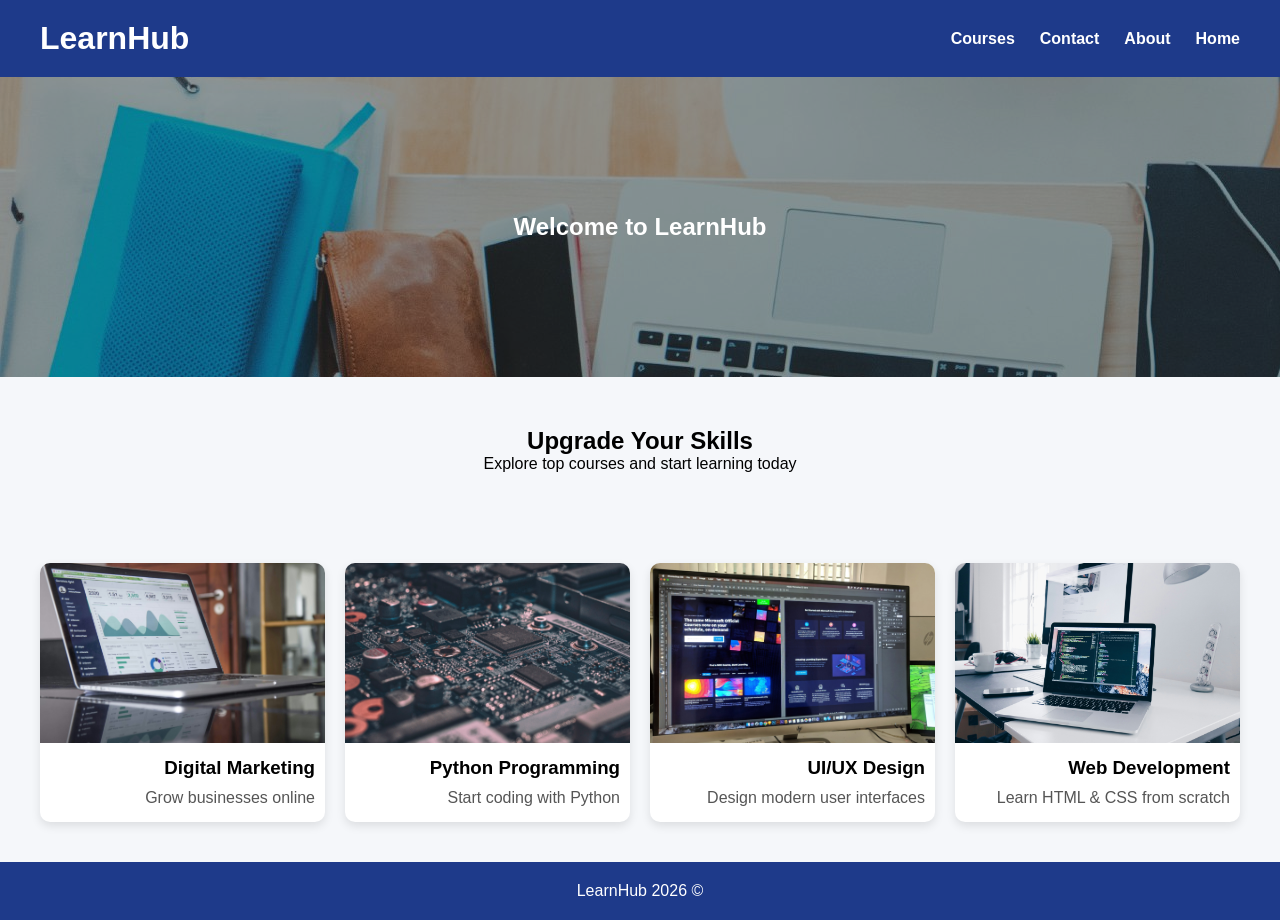
==== index.html @ 717265f0 "web courses" ====
<!DOCTYPE html>
<html lang="en">
<head>
    <meta charset="UTF-8">
    <meta name="viewport" content="width=device-width, initial-scale=1.0">
    <title>Courses Platform</title>
    <link rel="stylesheet" href="style.css">

    <link href="https://fonts.googleapis.com/css2?family=Poppins&display=swap" rel="stylesheet">
</head>

<body>

<header>
    <h1>LearnHub</h1>

    <nav>
        <a href="index.html">Home</a>
        <a href="about.html">About</a>
        <a href="contact.html"> Contact</a>
        <a href="index.html#courses">Courses</a>
    </nav>
</header>

<section class="banner">
    <h2>Welcome to LearnHub</h2>
</section>

<section class="hero">
    <h2>Upgrade Your Skills</h2>
    <p>Explore top courses and start learning today</p>
</section>

<section class="courses" id="Courses">

    <a href="course1.html" class="card">
        <img src="web.jpg" alt="">
        <h3>Web Development</h3>
        <p>Learn HTML & CSS from scratch</p>
    </a>

    <a href="course2.html" class="card">
        <img src="ui.jpg" alt="">
        <h3>UI/UX Design</h3>
        <p>Design modern user interfaces</p>
    </a>

    <a href="course3.html" class="card">
        <img src="python .jpg" alt="">
        <h3>Python Programming</h3>
        <p>Start coding with Python</p>
    </a>

    <a href="course4.html" class="card">
        <img src="marketing .jpg" alt="">
        <h3>Digital Marketing</h3>
        <p>Grow businesses online</p>
    </a>

</section>

<footer>
    <p>© 2026 LearnHub</p>
</footer>

</body>
</html>
---- style.css ----
* {
    margin: 0;
    padding: 0;
    box-sizing: border-box;
}

body {
    font-family: 'Cairo', sans-serif;
    direction: rtl;
    background: #f5f7fa;
}


header {
    display: flex;
    justify-content: space-between;
    align-items: center;
    flex-direction: row-reverse;
    padding: 20px 40px;
    background: #1e3a8a;
    color: white;
}

header nav {
    display: flex;
    gap: 25px;
}

header nav a {
    color: white;
    text-decoration: none;
    font-weight: 600;
    transition: 0.3s;
}

header nav a:hover {
    opacity: 0.7;
}






.banner {
    height: 300px;
    display: flex;
    flex-direction: column;
    align-items: center;
    justify-content: center;
    color: white;
    text-align: center;
    background: url("back\ .jpg");
    position: relative;

}


.banner::before {
    content: "";
    position: absolute;
    top: 0;
    left: 0;
    right: 0;
    bottom: 0;
    background: rgba(0, 0, 0, 0.4);
}


.banner h2,
.banner p {
    position: relative;
    z-index: 1;
    margin: 0;
}

.hero{
   text-align: center;
   padding: 50px;
   

}
.courses {
    display: grid;
    grid-template-columns: repeat(auto-fit, minmax(250px, 1fr));
    gap: 20px;
    padding: 40px;
}


.card {
    background: white;
    border-radius: 10px;
    overflow: hidden;
    text-decoration: none;
    color: black;
    transition: 0.3s;
    box-shadow: 0 4px 10px rgba(0,0,0,0.1);
}


.card img {
    width: 100%;
    height: 180px;
    object-fit: cover;
}

.card h3 {
    padding: 10px;
}

.card p {
    padding: 0 10px 15px;
    color: #555;
}

.card:hover {
    transform: translateY(-8px);
}


.details {
    display: flex;
    gap: 20px;
    padding: 40px;
    flex-wrap: wrap;
    align-items: center;
}

.details iframe {
    flex: 1;
    min-width: 300px;
    height: 300px;
}

.details p {
    flex: 1;
    line-height: 1.8;
}


footer {
    text-align: center;
    padding: 20px;
    background: #1e3a8a;
    color: white;
}

@media (max-width: 600px) {
    .banner {
        height: 180px;
    }

    .details {
        flex-direction: column;
    }
}
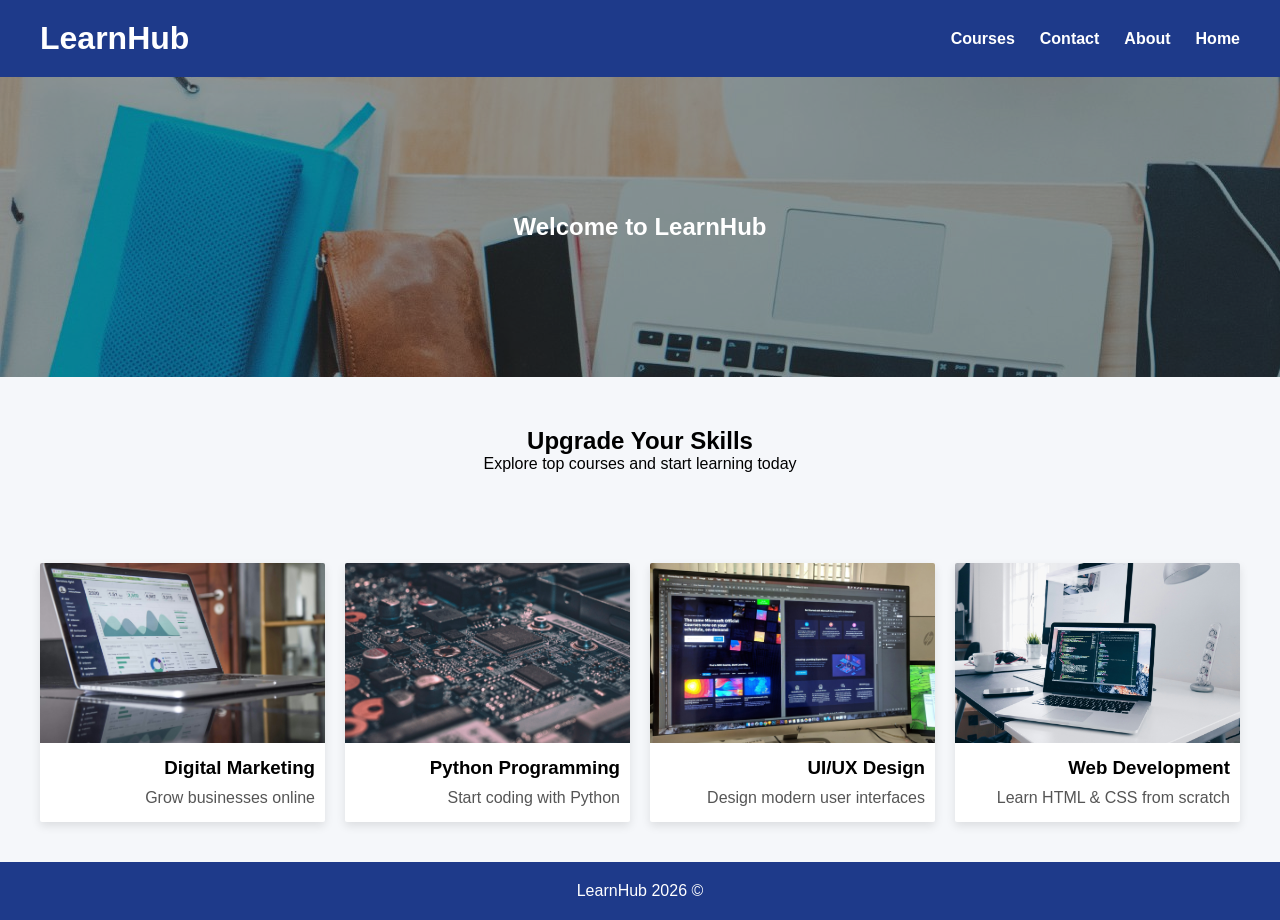
==== commit 350f4684: "Update video link and course details" ====
--- a/index.html
+++ b/index.html
@@ -59,6 +59,9 @@
 
 </section>
 
+
+
+
 <footer>
     <p>© 2026 LearnHub</p>
 </footer>
--- a/style.css
+++ b/style.css
@@ -88,9 +88,13 @@
 }
 
 
+
+
+
+
 .card {
     background: white;
-    border-radius: 10px;
+    border-radius: 2px;
     overflow: hidden;
     text-decoration: none;
     color: black;
